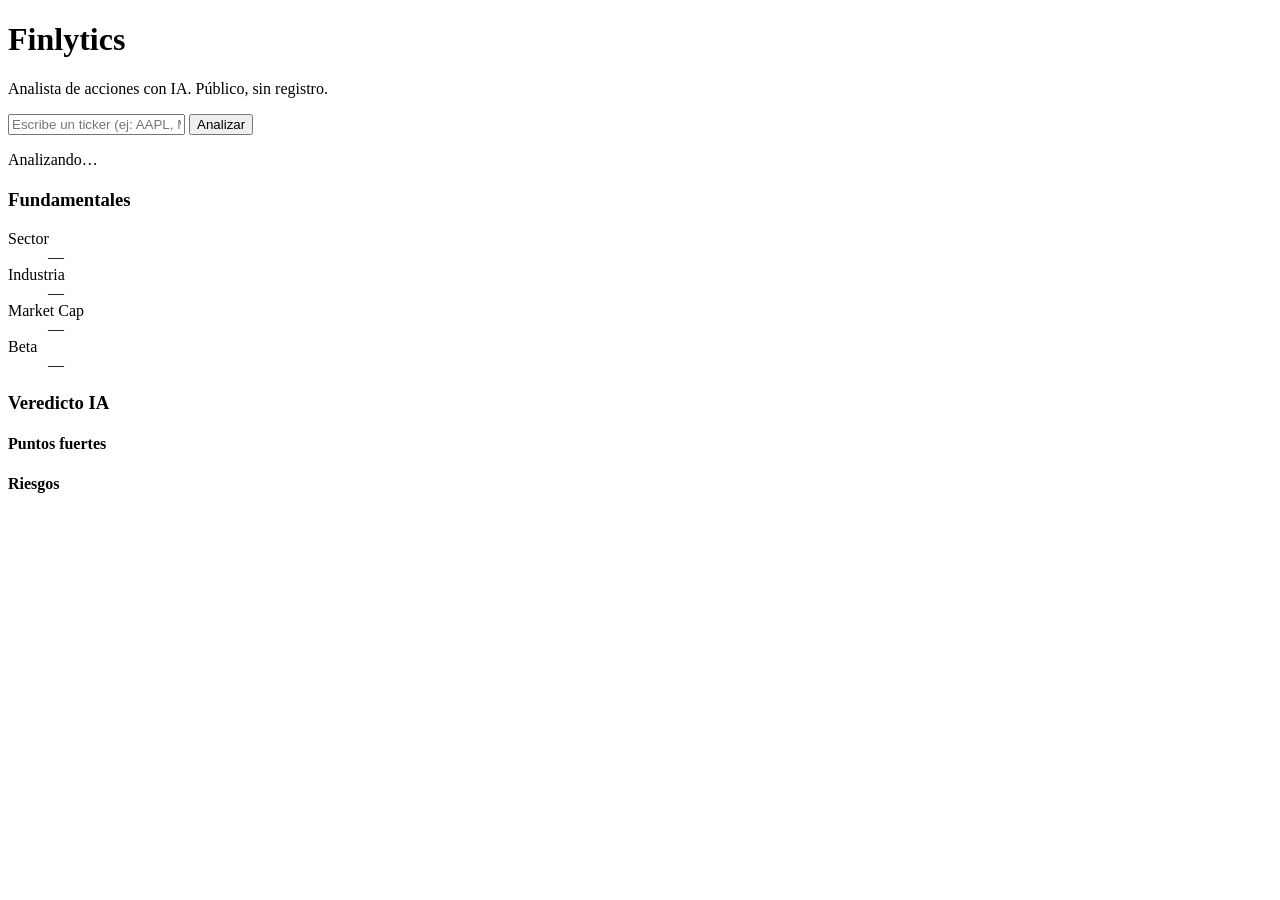
==== frontend/index.html @ ce3fe17e "frontend v1" ====
<!DOCTYPE html>
<html lang="es">
<head>
  <meta charset="UTF-8" />
  <meta name="viewport" content="width=device-width, initial-scale=1.0" />
  <title>Finlytics — Analista de acciones con IA</title>
  <link rel="stylesheet" href="/style.css" />
</head>
<body>
  <main class="app">
    <!-- Encabezado -->
    <header class="header">
      <h1 class="logo">Fin<span>lytics</span></h1>
      <p class="tagline">Analista de acciones con IA. Público, sin registro.</p>
    </header>

    <!-- Buscador -->
    <form id="search-form" class="search">
      <input
        id="ticker-input"
        class="search__input"
        type="text"
        placeholder="Escribe un ticker (ej: AAPL, MSFT, TSLA)"
        autocomplete="off"
        maxlength="10"
        required
      />
      <button id="search-btn" class="search__btn" type="submit">Analizar</button>
    </form>

    <!-- Estado: cargando -->
    <div id="loading" class="state hidden">
      <div class="spinner"></div>
      <p>Analizando…</p>
    </div>

    <!-- Estado: error -->
    <div id="error" class="state state--error hidden"></div>

    <!-- Resultado -->
    <section id="result" class="result hidden">
      <!-- Cabecera del resultado: ticker + precio + badge caché -->
      <div class="result__top">
        <div>
          <h2 id="r-ticker" class="result__ticker"></h2>
          <p id="r-nombre" class="result__nombre"></p>
        </div>
        <div class="result__price">
          <span id="r-precio"></span>
          <span id="r-cached" class="badge"></span>
        </div>
      </div>

      <!-- Fundamentales -->
      <div class="card">
        <h3 class="card__title">Fundamentales</h3>
        <dl class="grid">
          <div><dt>Sector</dt><dd id="f-sector">—</dd></div>
          <div><dt>Industria</dt><dd id="f-industria">—</dd></div>
          <div><dt>Market Cap</dt><dd id="f-mcap">—</dd></div>
          <div><dt>Beta</dt><dd id="f-beta">—</dd></div>
        </dl>
      </div>

      <!-- Veredicto de la IA -->
      <div class="card card--verdict">
        <h3 class="card__title">Veredicto IA</h3>
        <p id="v-veredicto" class="verdict__main"></p>

        <div class="verdict__cols">
          <div>
            <h4 class="verdict__label verdict__label--good">Puntos fuertes</h4>
            <ul id="v-fuertes" class="verdict__list"></ul>
          </div>
          <div>
            <h4 class="verdict__label verdict__label--bad">Riesgos</h4>
            <ul id="v-riesgos" class="verdict__list"></ul>
          </div>
        </div>

        <p id="v-resumen" class="verdict__summary"></p>
      </div>

      <!-- Disclaimer que viene de la API -->
      <p id="r-disclaimer" class="disclaimer"></p>
    </section>
  </main>

  <script src="/script.js"></script>
</body>
</html>
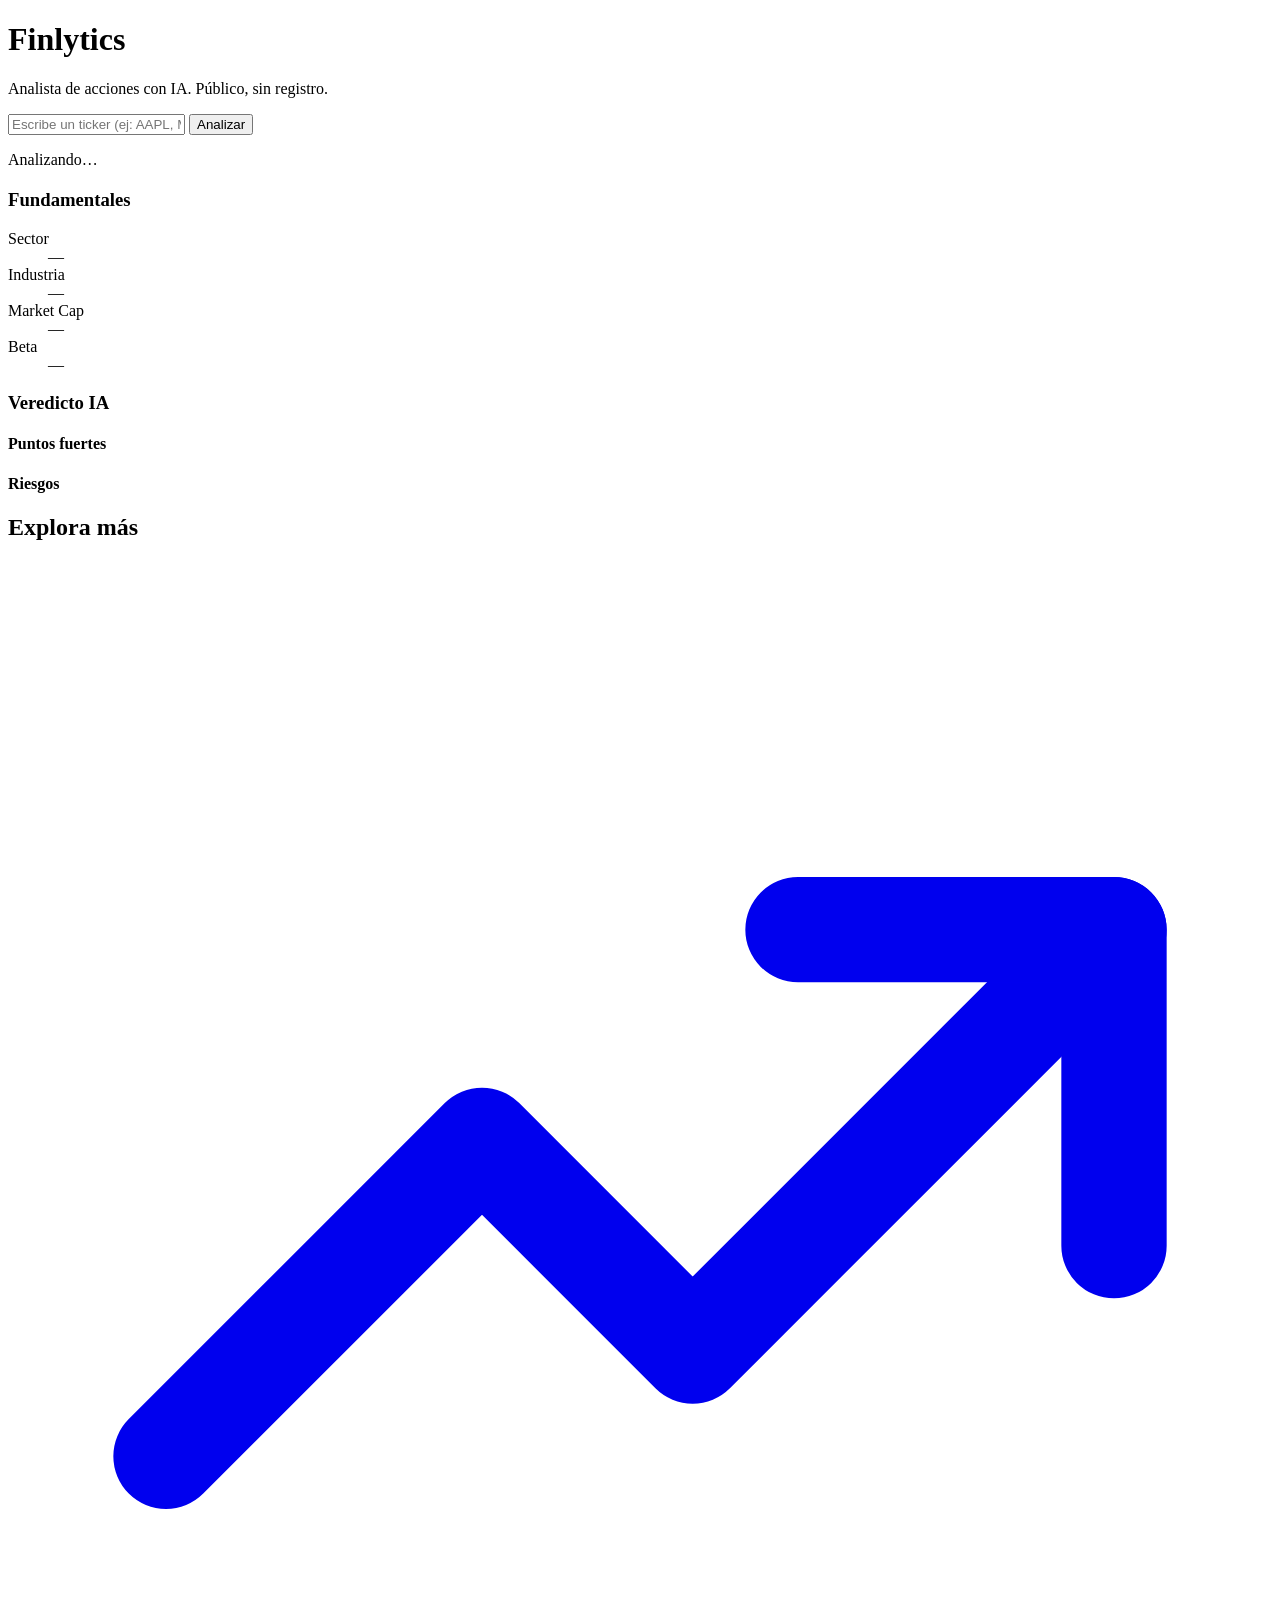
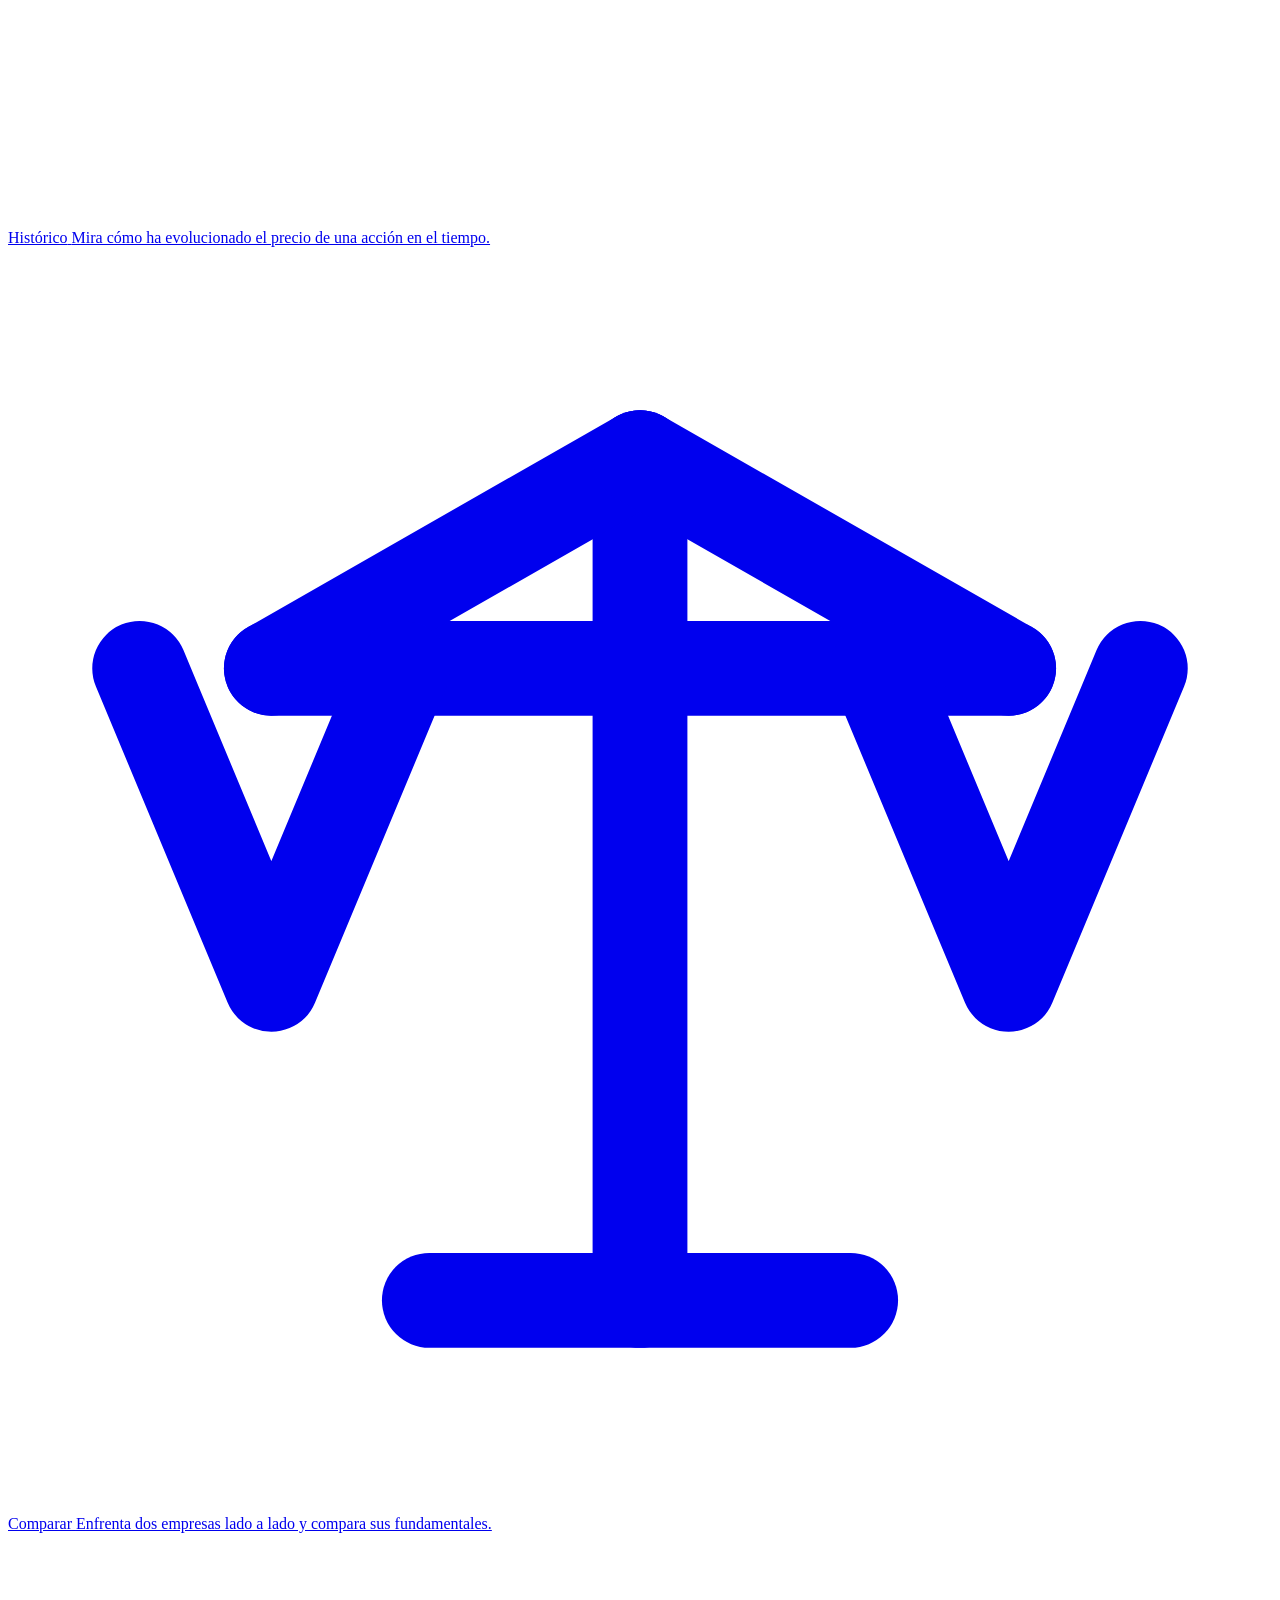
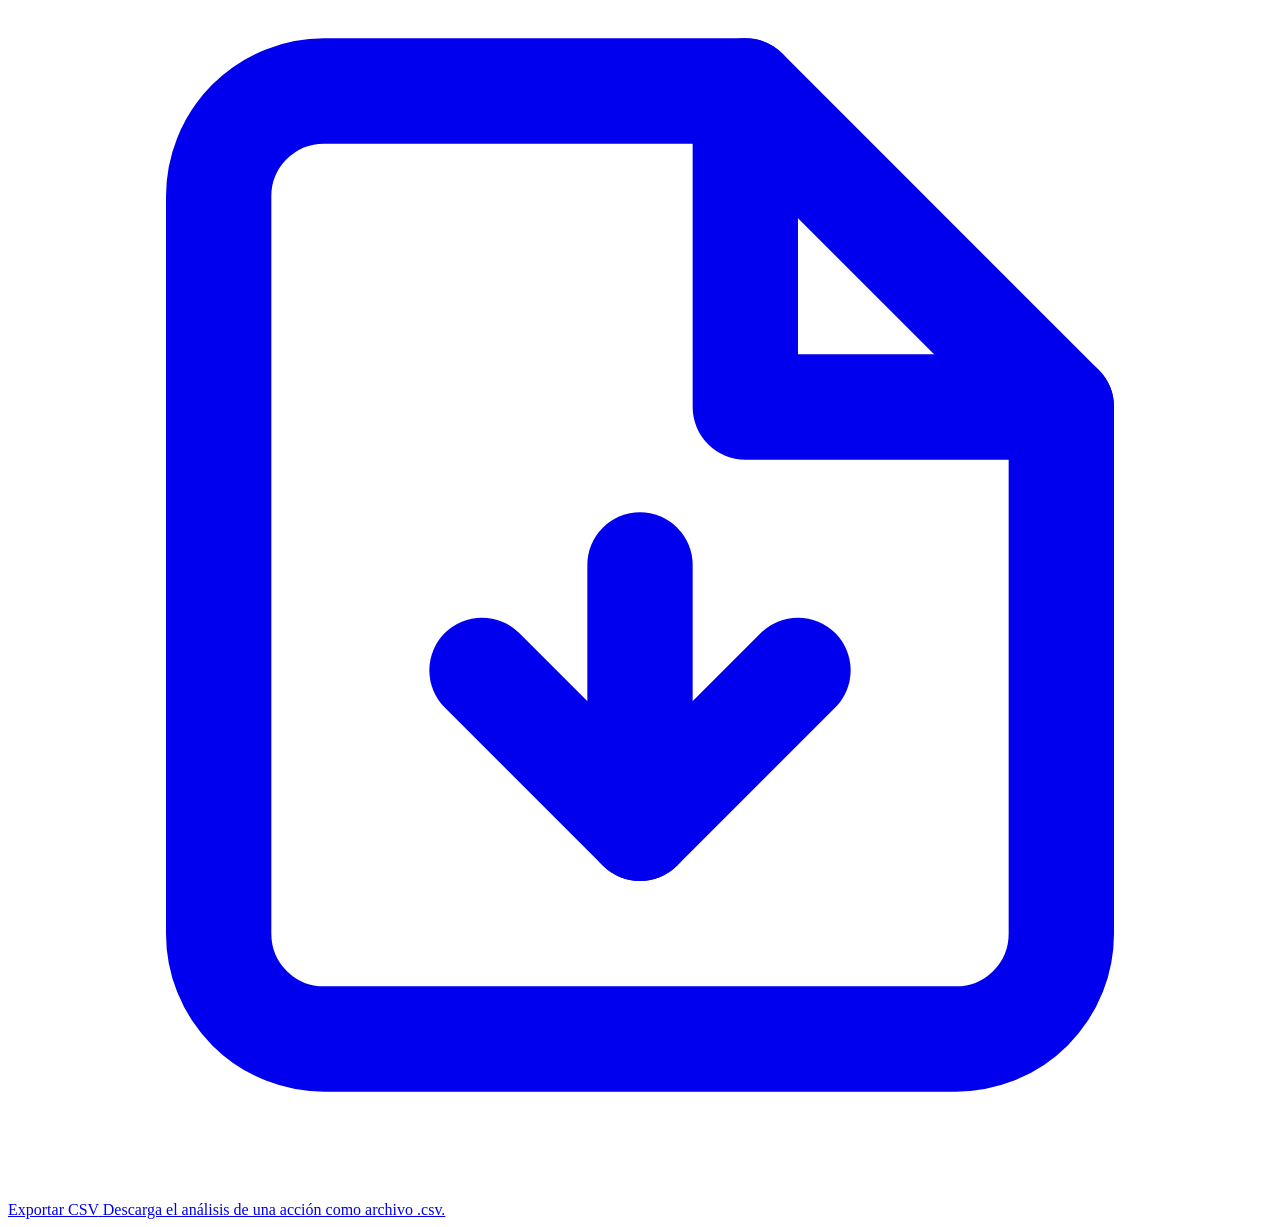
==== commit e3580891: "frontend v2 in order to new functions" ====
--- a/frontend/index.html
+++ b/frontend/index.html
@@ -84,6 +84,50 @@
       <!-- Disclaimer que viene de la API -->
       <p id="r-disclaimer" class="disclaimer"></p>
     </section>
+
+    <!-- Accesos a las funcionalidades (siempre visibles) -->
+    <section class="features">
+      <h2 class="features__title">Explora más</h2>
+      <div class="features__grid">
+        <a class="feature-card" href="/historico.html">
+          <span class="feature-card__icon">
+            <svg viewBox="0 0 24 24" fill="none" stroke="currentColor" stroke-width="2" stroke-linecap="round" stroke-linejoin="round" aria-hidden="true">
+              <polyline points="3 17 9 11 13 15 21 7" />
+              <polyline points="15 7 21 7 21 13" />
+            </svg>
+          </span>
+          <span class="feature-card__name">Histórico</span>
+          <span class="feature-card__desc">Mira cómo ha evolucionado el precio de una acción en el tiempo.</span>
+        </a>
+        <a class="feature-card" href="/comparar.html">
+          <span class="feature-card__icon">
+            <svg viewBox="0 0 24 24" fill="none" stroke="currentColor" stroke-width="1.8" stroke-linecap="round" stroke-linejoin="round" aria-hidden="true">
+              <line x1="12" y1="4" x2="12" y2="20" />
+              <line x1="8" y1="20" x2="16" y2="20" />
+              <line x1="5" y1="8" x2="19" y2="8" />
+              <line x1="12" y1="4" x2="5" y2="8" />
+              <line x1="12" y1="4" x2="19" y2="8" />
+              <path d="M2.5 8 L5 14 L7.5 8" />
+              <path d="M16.5 8 L19 14 L21.5 8" />
+            </svg>
+          </span>
+          <span class="feature-card__name">Comparar</span>
+          <span class="feature-card__desc">Enfrenta dos empresas lado a lado y compara sus fundamentales.</span>
+        </a>
+        <a class="feature-card" href="/exportar.html">
+          <span class="feature-card__icon">
+            <svg viewBox="0 0 24 24" fill="none" stroke="currentColor" stroke-width="2" stroke-linecap="round" stroke-linejoin="round" aria-hidden="true">
+              <path d="M14 3 H6 a2 2 0 0 0 -2 2 v14 a2 2 0 0 0 2 2 h12 a2 2 0 0 0 2 -2 V9 Z" />
+              <polyline points="14 3 14 9 20 9" />
+              <line x1="12" y1="12" x2="12" y2="17" />
+              <polyline points="9 14 12 17 15 14" />
+            </svg>
+          </span>
+          <span class="feature-card__name">Exportar CSV</span>
+          <span class="feature-card__desc">Descarga el análisis de una acción como archivo .csv.</span>
+        </a>
+      </div>
+    </section>
   </main>
 
   <script src="/script.js"></script>
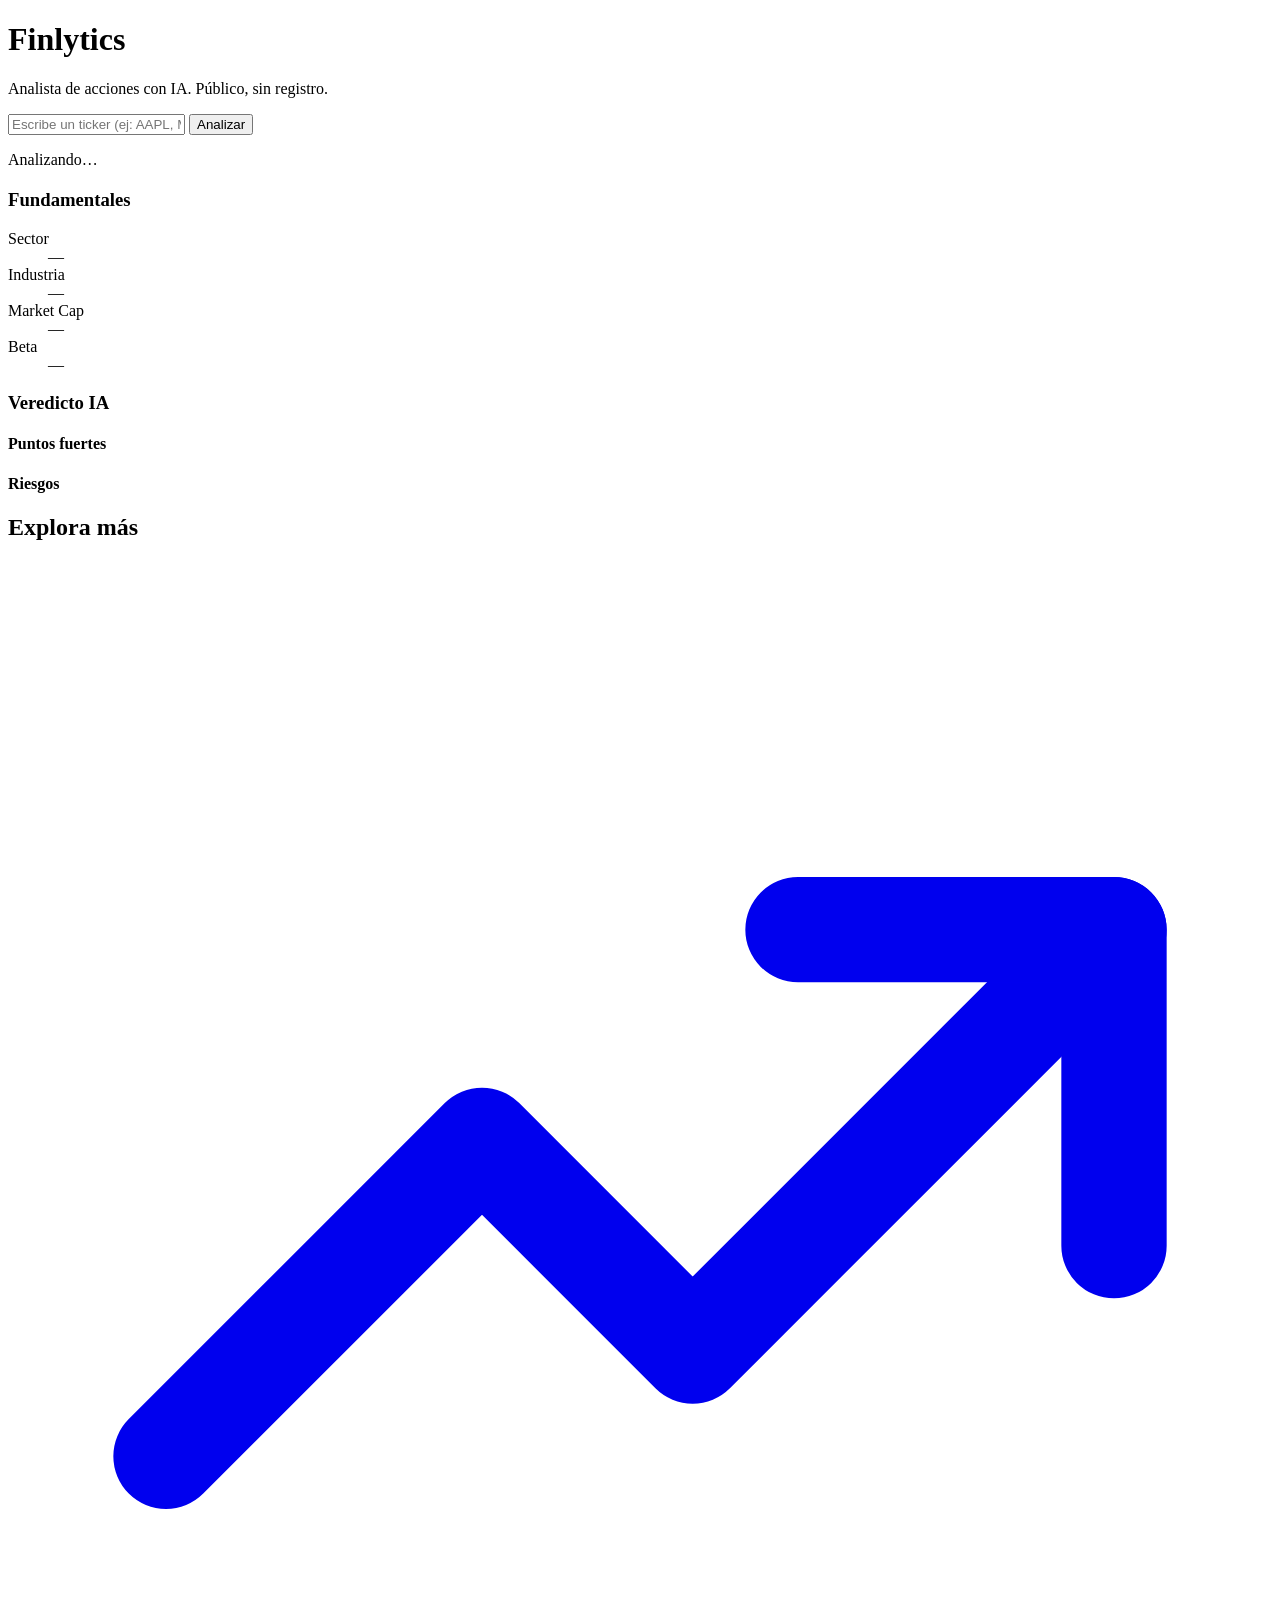
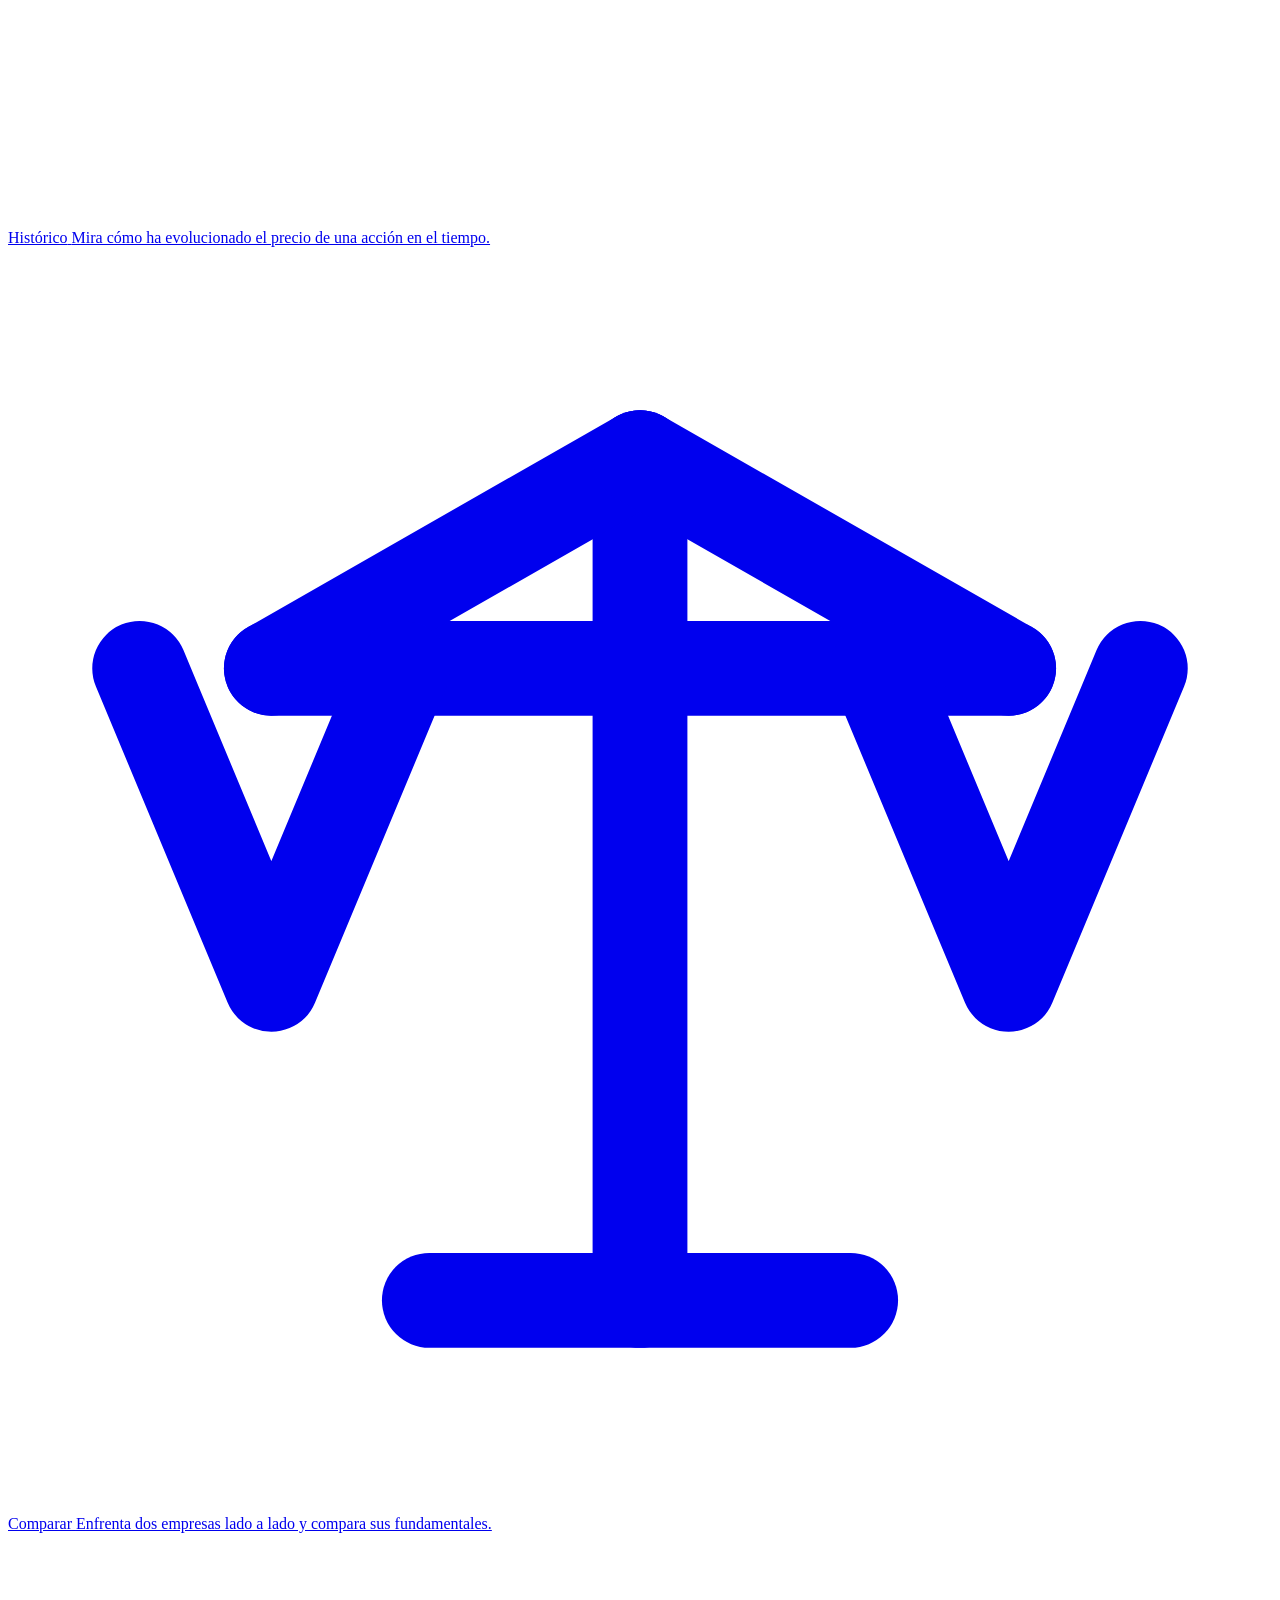
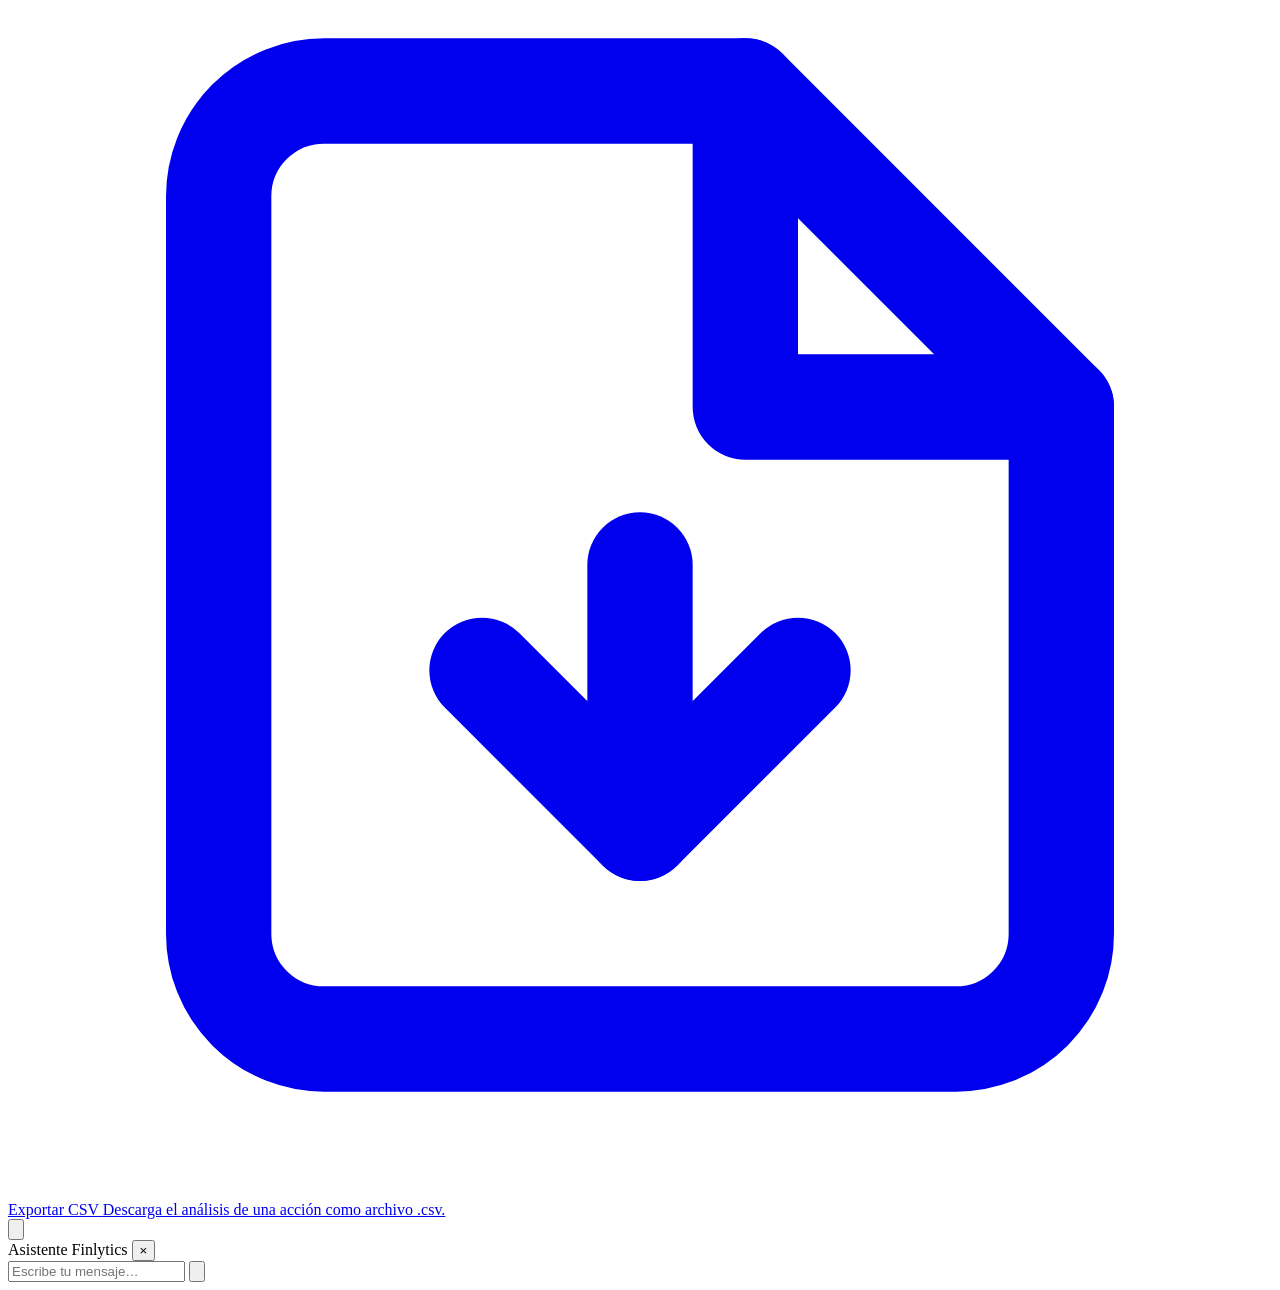
==== commit 2fc7794f: "frontend v3 and flow of chatbot backend-frontend" ====
--- a/frontend/index.html
+++ b/frontend/index.html
@@ -130,6 +130,40 @@
     </section>
   </main>
 
+  <!-- ============ Chat flotante ============ -->
+  <button id="chat-fab" class="chat-fab" type="button" aria-label="Abrir chat">
+    <svg viewBox="0 0 24 24" fill="none" stroke="currentColor" stroke-width="2" stroke-linecap="round" stroke-linejoin="round" aria-hidden="true">
+      <path d="M21 11.5a8.38 8.38 0 0 1 -0.9 3.8 8.5 8.5 0 0 1 -7.6 4.7 8.38 8.38 0 0 1 -3.8 -0.9 L3 21 l1.9 -5.7 a8.38 8.38 0 0 1 -0.9 -3.8 8.5 8.5 0 0 1 4.7 -7.6 8.38 8.38 0 0 1 3.8 -0.9 h0.5 a8.48 8.48 0 0 1 8 8 z" />
+    </svg>
+  </button>
+
+  <div id="chat-panel" class="chat-panel hidden" role="dialog" aria-label="Asistente Finlytics">
+    <header class="chat-panel__head">
+      <span class="chat-panel__title">Asistente Finlytics</span>
+      <button id="chat-close" class="chat-panel__close" type="button" aria-label="Cerrar chat">&times;</button>
+    </header>
+
+    <div id="chat-messages" class="chat-messages"></div>
+
+    <form id="chat-form" class="chat-input">
+      <input
+        id="chat-text"
+        class="chat-input__field"
+        type="text"
+        placeholder="Escribe tu mensaje…"
+        autocomplete="off"
+        maxlength="500"
+      />
+      <button class="chat-input__send" type="submit" aria-label="Enviar">
+        <svg viewBox="0 0 24 24" fill="none" stroke="currentColor" stroke-width="2" stroke-linecap="round" stroke-linejoin="round" aria-hidden="true">
+          <line x1="22" y1="2" x2="11" y2="13" />
+          <polygon points="22 2 15 22 11 13 2 9 22 2" />
+        </svg>
+      </button>
+    </form>
+  </div>
+
   <script src="/script.js"></script>
+  <script src="/chat.js"></script>
 </body>
 </html>
